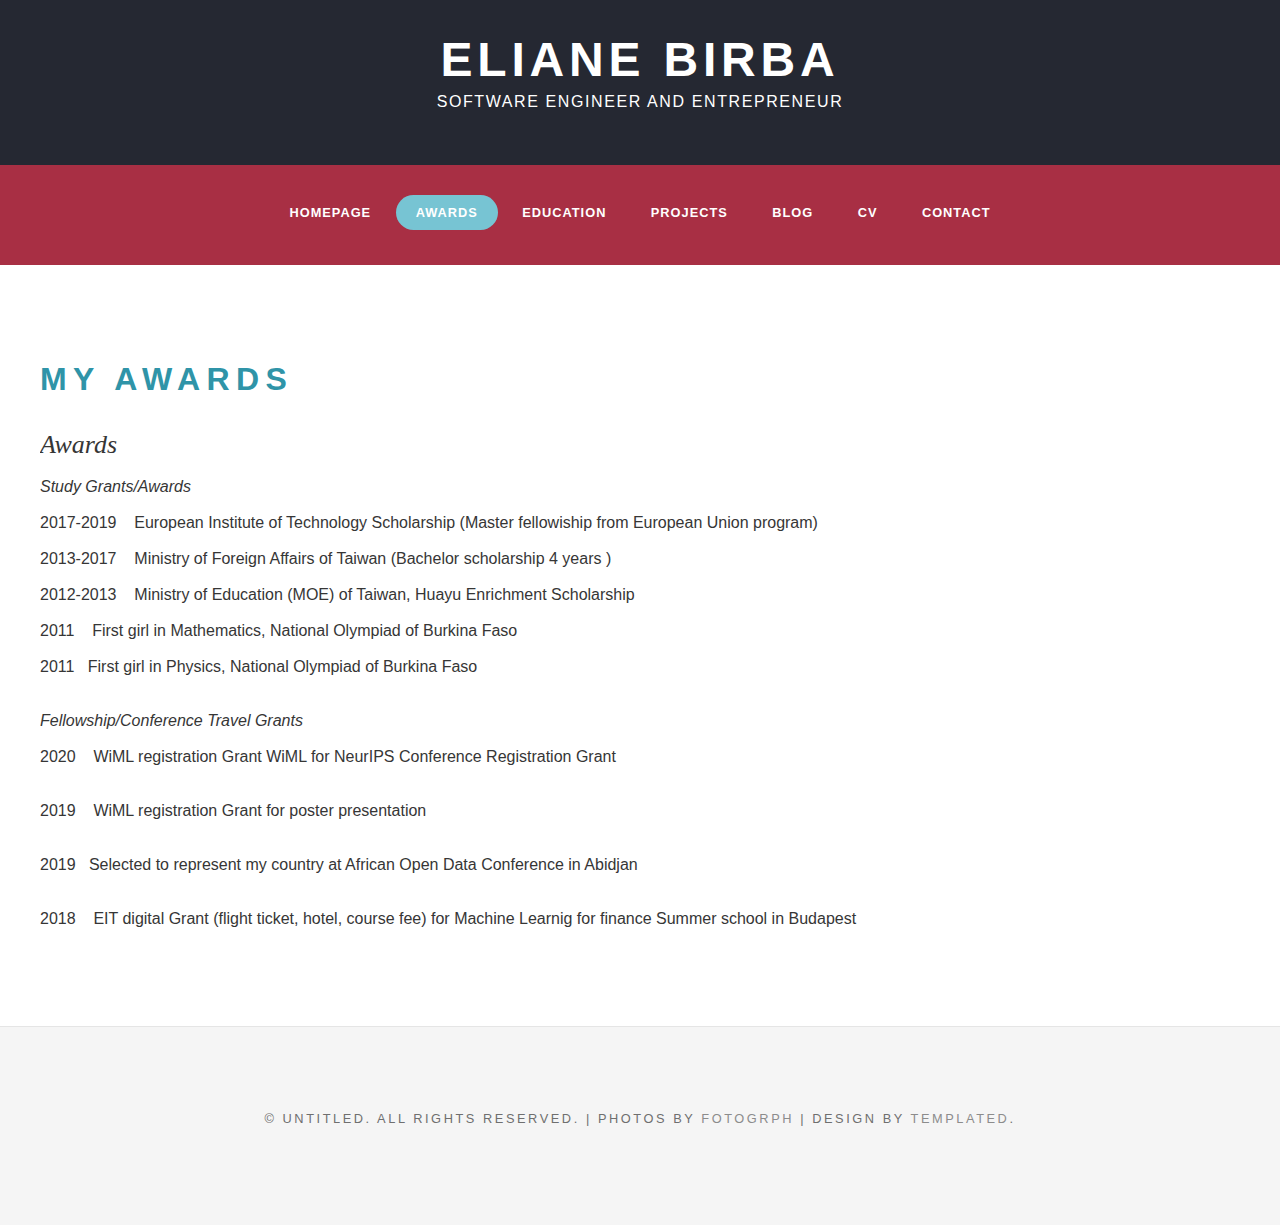
==== awards.html @ 8bf6ddc1 "Update awards.html" ====
<!DOCTYPE html PUBLIC "-//W3C//DTD XHTML 1.0 Strict//EN" "http://www.w3.org/TR/xhtml1/DTD/xhtml1-strict.dtd">
<!--
Design by TEMPLATED
http://templated.co
Released for free under the Creative Commons Attribution License

Name       : Sewing Bobbins 
Description: A two-column, fixed-width design with dark color scheme.
Version    : 1.0
Released   : 20130631

-->
<html xmlns="http://www.w3.org/1999/xhtml">
<head>
<meta http-equiv="Content-Type" content="text/html; charset=utf-8" />
<title>Eliane Birba</title>
<meta name="keywords" content="" />
<meta name="description" content="" />
<link href="default.css" rel="stylesheet" type="text/css" media="all" />
<link href="fonts.css" rel="stylesheet" type="text/css" media="all" />
<!--[if IE 6]>
<link href="default_ie6.css" rel="stylesheet" type="text/css" />
<![endif]-->
</head>
<body>
<div id="wrapper">
	<div id="header-wrapper">
		<div id="header" class="container">
			<div id="logo">
				<h1><a href="#">Eliane Birba</a></h1>
				<p>Software engineer and Entrepreneur <a href="http://templated.co" rel="nofollow"> </a></p>
			</div>
			<div id="banner"> <a href="#" class="image"><img src="images/pic01.jpg" alt="" /></a> </div>
		</div>
	</div>
	<div id="menu-wrapper">
		<div id="menu" class="container">
			<ul>
				<li ><a href="index.html">Homepage</a></li>
				<li class="current_page_item"><a href="awards.html">Awards</a></li>
				<li ><a href="education.html">Education</a></li>	
				<li ><a href="research.html">Projects</a></li>
				<li><a href="#">Blog</a></li>
				<li><a href="cv-latest.pdf">CV</a></li>
				<li><a href="#">Contact</a></li>
			</ul>
		</div>
		<!-- end #menu --> 
	</div>
	
	<div id="page" class="container">
			<div class="title">
				<h2>My awards</h2>
				<span class="byline"></span> 
			</div>
			<div class="rich-text-content common-rich-content-style has-content">
			<div><span style="font-size:16px;"><em><strong></strong></em></span><span style="font-family:old standard tt italic;"><span style="font-size:26px;"><em><strong>Awards</strong></em></span></span><span style="font-size:16px;"><em><strong></strong></em></span><br></div>
			<div><span style="font-size:16px;"><em><strong></strong></em></span><br></div>
			<div><span style="font-size:16px;"><em><strong>Study Grants/Awards</strong></em></span><br></div>
			<div><span style="font-size:16px;"><em><strong></strong></em></span><br></div>
			<!-- <div><span style="font-size:16px;"> 2021-2025&nbsp;&nbsp;&nbsp; Science Foundation Ireland Scholarship ( PhD fellowship award)</span><br></div>
						<div><span style="font-size:16px;"><em><strong></strong></em></span><br></div>-->

			<div><span style="font-size:16px;"> 2017-2019&nbsp;&nbsp;&nbsp; European Institute of Technology Scholarship (Master fellowiship from European Union program)</span><br></div>

						<div><span style="font-size:16px;"><em><strong></strong></em></span><br></div>

			<div><span style="font-size:16px;"> 2013-2017&nbsp;&nbsp;&nbsp; Ministry of Foreign Affairs of Taiwan (Bachelor scholarship 4 years )</span><br></div>
			<div><span style="font-size:16px;"><em><strong></strong></em></span><br></div>
			<div><span style="font-size:16px;"> 2012-2013&nbsp;&nbsp;&nbsp; Ministry of Education (MOE)  of Taiwan, Huayu Enrichment Scholarship </span><br></div>
						<div><span style="font-size:16px;"><em><strong></strong></em></span><br></div>
			<div><span style="font-size:16px;"> 2011&nbsp;&nbsp;&nbsp; First girl in Mathematics, National Olympiad of Burkina Faso</span><br></div>
			
						<div><span style="font-size:16px;"><em><strong></strong></em></span><br></div>
				<div><span style="font-size:16px;"> 2011&nbsp;&nbsp;&nbsp;First girl in Physics, National Olympiad of Burkina Faso</span><br></div>						<div><span style="font-size:16px;"><em><strong></strong></em></span><br></div>

						<div><span style="font-size:16px;"><em><strong></strong></em></span><br></div>

			<div><span style="font-size:16px;"><em><strong>Fellowship/Conference Travel Grants</strong></em></span><br></div>
							<div><span style="font-size:16px;"><em><strong></strong></em></span><br></div>
<div><span style="font-size:16px;"> 2020&nbsp;&nbsp;&nbsp; WiML registration Grant WiML for NeurIPS Conference Registration Grant</span><br></div>						<div><span style="font-size:16px;"><em><strong></strong></em></span><br></div>

					<div><span style="font-size:16px;"><em><strong></strong></em></span><br></div>
<div><span style="font-size:16px;">2019 &nbsp;&nbsp;&nbsp;WiML registration Grant for poster presentation </span><br></div>						<div><span style="font-size:16px;"><em><strong></strong></em></span><br></div>
					<div><span style="font-size:16px;"><em><strong></strong></em></span><br></div>
<div><span style="font-size:16px;"> 2019&nbsp;&nbsp;&nbsp;Selected to represent my country at African Open Data Conference in Abidjan </span><br></div>						<div><span style="font-size:16px;"><em><strong></strong></em></span><br></div>
					<div><span style="font-size:16px;"><em><strong></strong></em></span><br></div>
<div><span style="font-size:16px;">2018 &nbsp;&nbsp;&nbsp;EIT digital Grant (flight ticket, hotel, course fee) for  Machine Learnig for finance Summer school in Budapest
 </span><br></div>						<div><span style="font-size:16px;"><em><strong></strong></em></span><br></div>

		</div>
		
	</div>
	

</div>

</div>
<div id="copyright" class="container">
	<p>&copy; Untitled. All rights reserved. | Photos by <a href="http://fotogrph.com/">Fotogrph</a> | Design by <a href="http://templated.co" rel="nofollow">TEMPLATED</a>.</p>
</div>
</body>
</html>
---- default.css ----
html, body {
	height: 100%;
}

body {
	margin: 0px;
	padding: 0px;
		background: rgba(0,0,0,.04);
	font-family: 'Source Sans Pro', sans-serif;
	font-size: 12pt;
	font-weight: 300;
	color: #363636;
}


h1, h2, h3 {
	margin: 0;
	padding: 0;
}

p, ol, ul {
	margin-top: 0px;
}

p {
	line-height: 190%;
}

strong {
}

a {
	color: #171717;
}

a:hover {
	text-decoration: none;
}

a img {
	border: none;
}

	.image
	{
		display: inline-block;
	}
	
		.image img
		{
			display: block;
			width: 100%;
		}

	.image-full
	{
		display: block;
		width: 100%;
		margin: 0 0 2em 0;
	}
	
	.image-left
	{
		float: left;
		margin: 0 2em 2em 0;
	}
	
	.image-centered
	{
		display: block;
		margin: 0 0 2em 0;
	}

		.image-centered img
		{
			margin: 0 auto;
			width: auto;
		}

hr {
	display: none;
}


/*********************************************************************************/
/* List Styles                                                                   */
/*********************************************************************************/

	ul.style1
	{
		margin: 0;
		padding: 0;
		list-style: none;
	}
	
	ul.style1 li
	{
		border-top: 1px solid rgba(0,0,0,.1);
		padding: 0.80em 0;
	}
	
	ul.style1 li:first-child
	{
		border-top: 0;
		padding-top: 0;
	}

	ul.style2
	{
		margin: 0;
		padding: 0;
		list-style: none;
	}
	
	ul.style2 li
	{
		border-top: 1px solid rgba(0,0,0,.1);
		padding: 0.80em 0;
	}
	
	ul.style2 li:first-child
	{
		border-top: 0;
		padding-top: 0;
	}

/*********************************************************************************/
/* Social Icon Styles                                                            */
/*********************************************************************************/

	ul.contact
	{
		margin: 0;
		padding: 1.5em 0em 2.5em 0em;
		list-style: none;
	}
	
	ul.contact li
	{
		display: inline-block;
		padding: 0em 0.30em;
		font-size: 1em;
	}
	
	ul.contact li span
	{
		display: none;
		margin: 0;
		padding: 0;
	}
	
	ul.contact li a
	{
		color: #FFF;
	}
	
	ul.contact li a:before
	{
		display: inline-block;
		background: #3f3f3f;
		width: 40px;
		height: 40px;
		line-height: 40px;
		border-radius: 20px;
		text-align: center;
		color: #FFFFFF;
	}
	
	ul.contact li a.icon-twitter:before { background: #2DAAE4; }
	ul.contact li a.icon-facebook:before { background: #39599F; }
	ul.contact li a.icon-dribbble:before { background: #C4376B;	}
	ul.contact li a.icon-tumblr:before { background: #31516A; }
	ul.contact li a.icon-rss:before { background: #F2600B; }


/*********************************************************************************/
/* Heading Titles                                                                */
/*********************************************************************************/

	.title
	{
		margin-bottom: 2em;
		text-transform: uppercase;
	}

	.title h2
	{
		letter-spacing: 0.20em;
		font-weight: 700;
		font-size: 2em;
		color: #2F94A8;
	}
	
	.title .byline
	{
		letter-spacing: 0.15em;
		text-transform: uppercase;
		font-weight: 400;
		font-size: 0.90em;
		color: #6F6F6F;
	}

/** WRAPPER */

#wrapper {
		border-bottom: 1px solid rgba(0,0,0,.1);
	background: #FFFFFF url(images/bg01.png) repeat;
}

#footer-wrapper
{
		border-bottom: 1px solid rgba(0,0,0,.1);
}

.container {
	width: 1200px;
	margin: 0px auto;
}

.clearfix {
	clear: both;
}


/*********************************************************************************/
/* Wrappers                                                                      */
/*********************************************************************************/

#header-wrapper
{
	overflow: hidden;
	background: #252832;
}


/*********************************************************************************/
/* Header                                                                        */
/*********************************************************************************/

	#header 
	{
		position: relative;
		overflow: hidden;
		text-align: center;
	}

/*********************************************************************************/
/* Logo                                                                          */
/*********************************************************************************/

	#logo 
	{
		width: 500px;
		margin: 0 auto;
		padding: 2em 0em;
		text-transform: uppercase;
	}
	
	#logo h1
	{
		letter-spacing: 0.10em;
		font-size: 3em;
		color: #FFF;
	}
	
	#logo p 
	{
		letter-spacing: 0.10em;
		color: #FFF;
	}
	
	#logo a 
	{
		text-decoration: none;
		color: #FFF;
	}

/*********************************************************************************/
/* Banner                                                                        */
/*********************************************************************************/

	#banner 
	{
		position: absolute;
		left: 0;
		overflow: hidden;
		z-index: 1;
	}
	
	#banner .image
	{
		border: 5px solid #FFFFFF;
	}
	

/** MENU */

#menu-wrapper
{
	background: #a82f44;
}

#menu {
	overflow: hidden;
	height: 100px;
}

#menu ul {
	margin: 0;
	padding: 30px 0px 0px 0px;
	list-style: none;
	line-height: normal;
	text-align: center;
}

#menu li {
	display: inline-block;
}

#menu a {
	display: block;
	letter-spacing: 1px;
	padding: 10px 20px;
	text-decoration: none;
	text-align: center;
	text-transform: uppercase;
	font-size: 0.80em;
	font-weight: 600;
	border: none;
	color: #FFF;
}

#menu a:hover, #menu .current_page_item a {
	text-decoration: none;
}

#menu .current_page_item a {
	border-radius: 20px;
	background: #77C4D3;
}

/** PAGE */

#page
{
	position: relative;
	overflow: hidden;
	padding: 6em 0em 5em 0em;
}

/** CONTENT */

#content
{
	float: right;
	width: 790px;
}

/*********************************************************************************/
/* Sidebar                                                                       */
/*********************************************************************************/

	#sidebar
	{
		float: left;
		width: 345px;
	}
	
	#sidebar .title h2
	{
		font-size: 1.6em;
	}
	
	#sidebar .box1
	{
		margin-bottom: 3em;
	}


/*********************************************************************************/
/* Copyright                                                                     */
/*********************************************************************************/

	#copyright
	{
		overflow: hidden;
		padding: 5em 0em;
		text-align: center;
	}
	
	#copyright p
	{
		letter-spacing: 0.20em;
		text-align: center;
		text-transform: uppercase;
		font-size: 0.80em;
		color: #6F6F6F;
	}
	
	#copyright a
	{
		text-decoration: none;
		color: #8C8C8C;
	}

/*********************************************************************************/
/* Welcome                                                                       */
/*********************************************************************************/

	#welcome
	{
		overflow: hidden;
		padding: 5em 0em;
		border-bottom: 1px solid #E5E5E5;
		text-align: center;
	}
	
	#welcome h2
	{
		letter-spacing: 0.20em;
		text-transform: uppercase;
		font-size: 2.6em;
	}
	
	#welcome p
	{
		font-size: 1.3em;
	}

	#welcome .byline
	{
		display: block;
		padding: 0em 0em 1.5em 0em;
		letter-spacing: 0.15em;
		text-transform: uppercase;
		font-weight: 400;
		font-size: 1.2em;
		color: #6F6F6F;
	}

/*********************************************************************************/
/* Portfolio                                                                     */
/*********************************************************************************/

	#portfolio-wrapper
	{
		padding: 6em 0em;
		text-align: center;
		border-bottom: 1px solid rgba(0,0,0,.1);
	}
	
	#portfolio
	{
		overflow: hidden;
	}
	
	#portfolio .title h2
	{
		font-size: 1.2em;
		color: #2F94A8;
	}

	#portfolio .byline
	{
		font-size: 1em;
		color: #EEA7C1;
	}
	
	#column1,
	#column2,
	#column3,
	#column4
	{
		width: 482px;
	}
	
	#column1,
	#column2
	{
		float: left;
		margin-right: 24px;
	}
	
	#column3
	{
		float: left;
	}
	
	#column4
	{
		float: right;
	}
	
/*********************************************************************************/
/* Button Style                                                                  */
/*********************************************************************************/

	.button
	{
		display: inline-block;
		margin-top: 1.5em;
		padding: 0.50em 3em 0.50em 2em;
		background: #2F94A8;
		letter-spacing: 0.20em;
		text-decoration: none;
		text-transform: uppercase;
		font-weight: 400;
		border-radius: 30px;
		font-size: 0.90em;
		color: #FFF;
	}
	
		.button:before
		{
			display: inline-block;
			width: 40px;
			height: 40px;
			line-height: 40px;
			border-radius: 20px;
			text-align: center;
			color: #FFF;
		}

/*********************************************************************************/
/* Footer                                                                        */
/*********************************************************************************/
	
	#footer-wrapper
	{
		overflow: hidden;
		padding: 5em 0em;
		border-top: 1px solid rgba(0,0,0,.1);
	}

	#footer
	{
		color: #ADADAD;
	}
	
	#footer .title h2
	{
		font-weight: 400;
		font-size: 1.2em;
		color: #FFF;
	}

	#footer .title
	{
		border-color: #2D2926 !important;
	}
	
	#footer .style1 li
	{
		border-color: #2D2926 !important;
	}
	
	#footer .style1 a
	{
		letter-spacing: 0.10em;
		font-size:1em;
		color: #B1B1B1;
	}
	
	#box1
	{
		float: left;
		width: 354px;
		margin-right: 24px;
		padding-right: 30px;
	}
	
	#box2
	{
		float: left;
		width: 354px;
		margin-left: 24px;
		padding-right: 30px;
	}
	
	#box3
	{
		float: right;
		width: 344px;
		padding-left: 40px;
	}
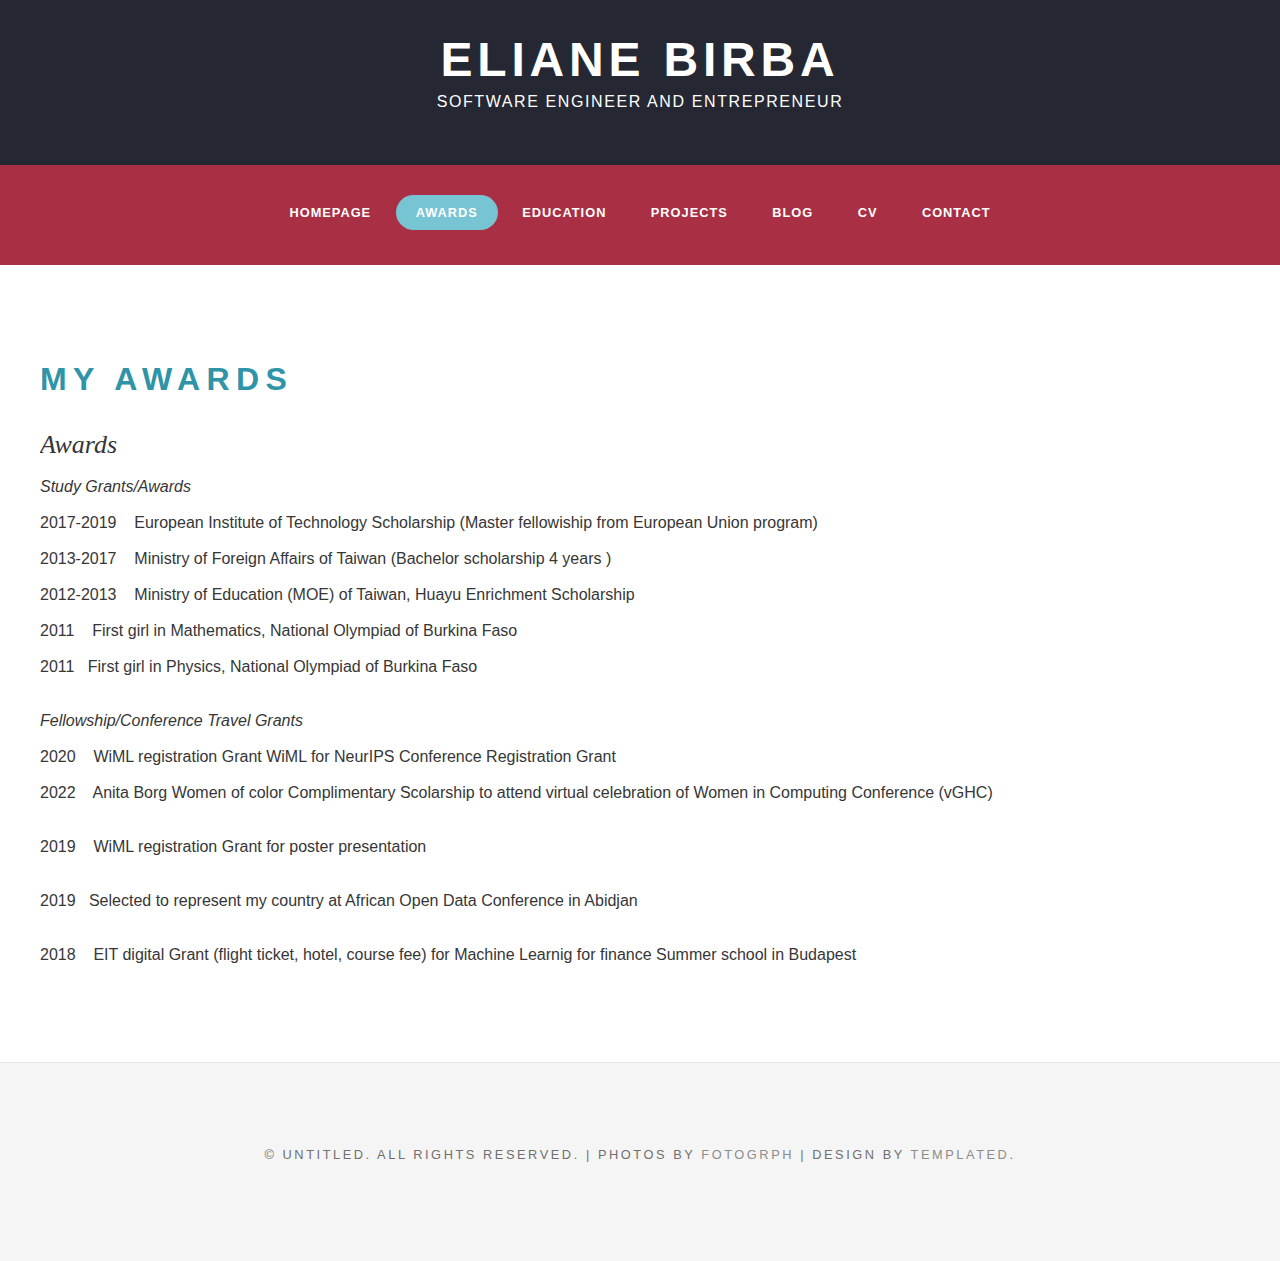
==== commit 0b09e7d1: "Update awards.html" ====
--- a/awards.html
+++ b/awards.html
@@ -78,7 +78,9 @@
 
 			<div><span style="font-size:16px;"><em><strong>Fellowship/Conference Travel Grants</strong></em></span><br></div>
 							<div><span style="font-size:16px;"><em><strong></strong></em></span><br></div>
-<div><span style="font-size:16px;"> 2020&nbsp;&nbsp;&nbsp; WiML registration Grant WiML for NeurIPS Conference Registration Grant</span><br></div>						<div><span style="font-size:16px;"><em><strong></strong></em></span><br></div>
+				<div><span style="font-size:16px;"> 2020&nbsp;&nbsp;&nbsp; WiML registration Grant WiML for NeurIPS Conference Registration Grant</span><br></div>						<div><span style="font-size:16px;"><em><strong></strong></em></span><br></div>
+
+<div><span style="font-size:16px;"> 2022&nbsp;&nbsp;&nbsp;  Anita Borg Women of color Complimentary Scolarship to attend virtual celebration of Women in Computing Conference (vGHC)</span><br></div>						<div><span style="font-size:16px;"><em><strong></strong></em></span><br></div>
 
 					<div><span style="font-size:16px;"><em><strong></strong></em></span><br></div>
 <div><span style="font-size:16px;">2019 &nbsp;&nbsp;&nbsp;WiML registration Grant for poster presentation </span><br></div>						<div><span style="font-size:16px;"><em><strong></strong></em></span><br></div>
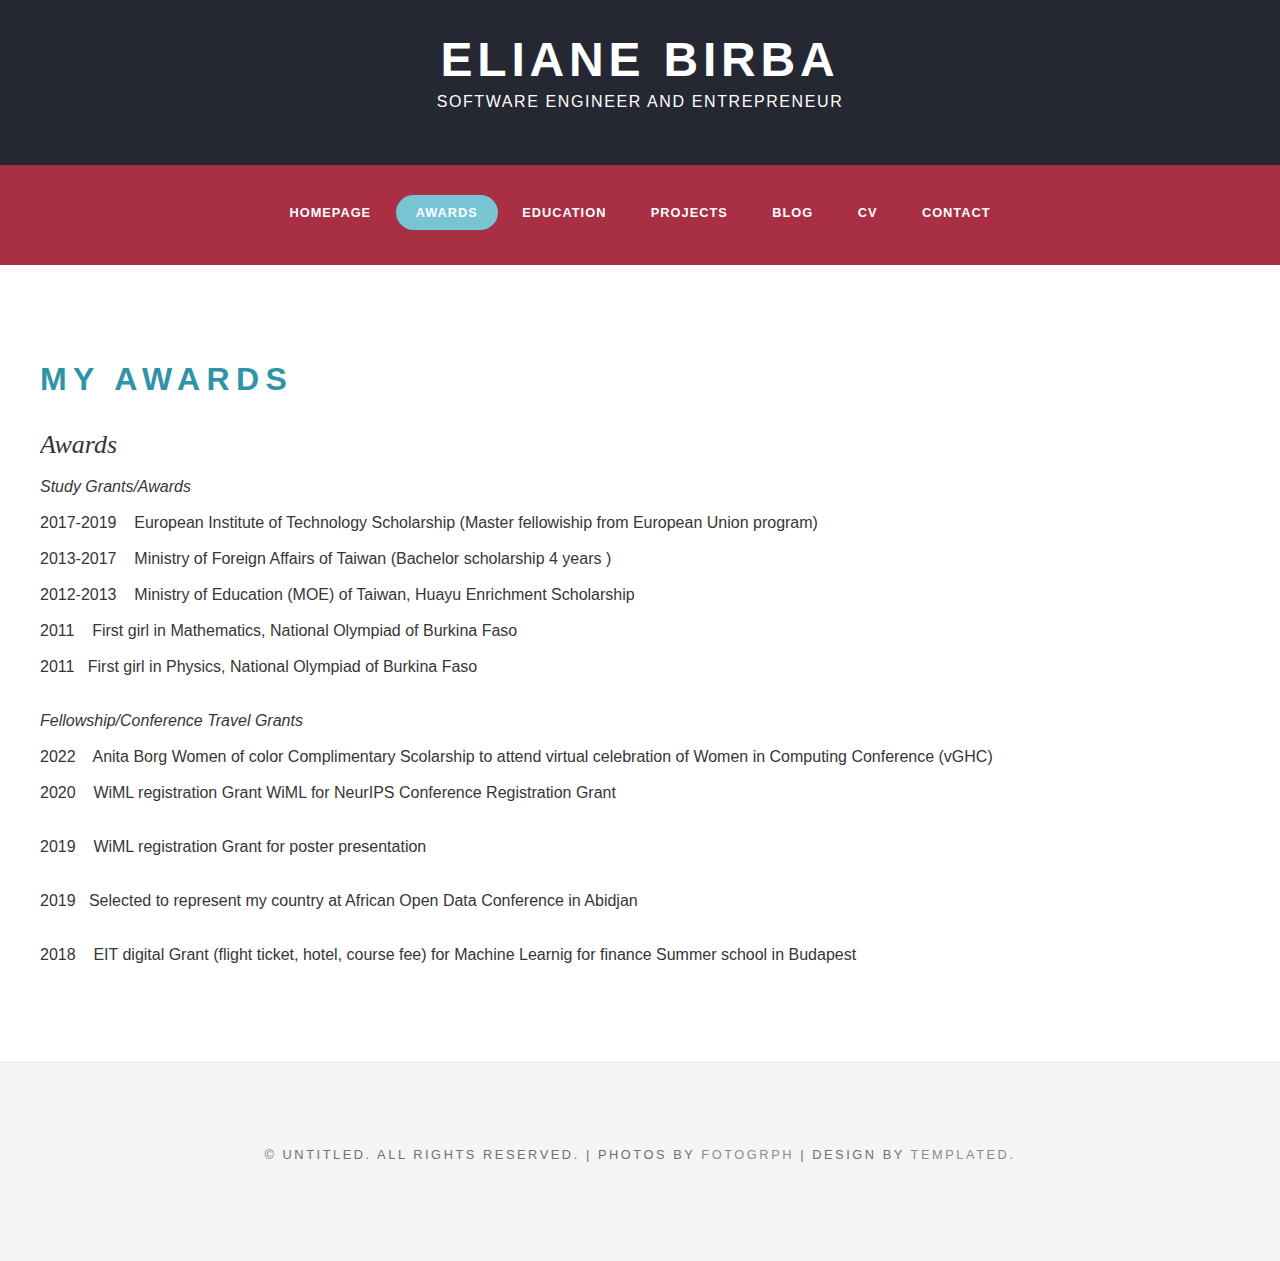
==== commit a18b160f: "Update awards.html" ====
--- a/awards.html
+++ b/awards.html
@@ -78,9 +78,10 @@
 
 			<div><span style="font-size:16px;"><em><strong>Fellowship/Conference Travel Grants</strong></em></span><br></div>
 							<div><span style="font-size:16px;"><em><strong></strong></em></span><br></div>
+				<div><span style="font-size:16px;"> 2022&nbsp;&nbsp;&nbsp;  Anita Borg Women of color Complimentary Scolarship to attend virtual celebration of Women in Computing Conference (vGHC)</span><br></div>						<div><span style="font-size:16px;"><em><strong></strong></em></span><br></div>
+
 				<div><span style="font-size:16px;"> 2020&nbsp;&nbsp;&nbsp; WiML registration Grant WiML for NeurIPS Conference Registration Grant</span><br></div>						<div><span style="font-size:16px;"><em><strong></strong></em></span><br></div>
 
-<div><span style="font-size:16px;"> 2022&nbsp;&nbsp;&nbsp;  Anita Borg Women of color Complimentary Scolarship to attend virtual celebration of Women in Computing Conference (vGHC)</span><br></div>						<div><span style="font-size:16px;"><em><strong></strong></em></span><br></div>
 
 					<div><span style="font-size:16px;"><em><strong></strong></em></span><br></div>
 <div><span style="font-size:16px;">2019 &nbsp;&nbsp;&nbsp;WiML registration Grant for poster presentation </span><br></div>						<div><span style="font-size:16px;"><em><strong></strong></em></span><br></div>
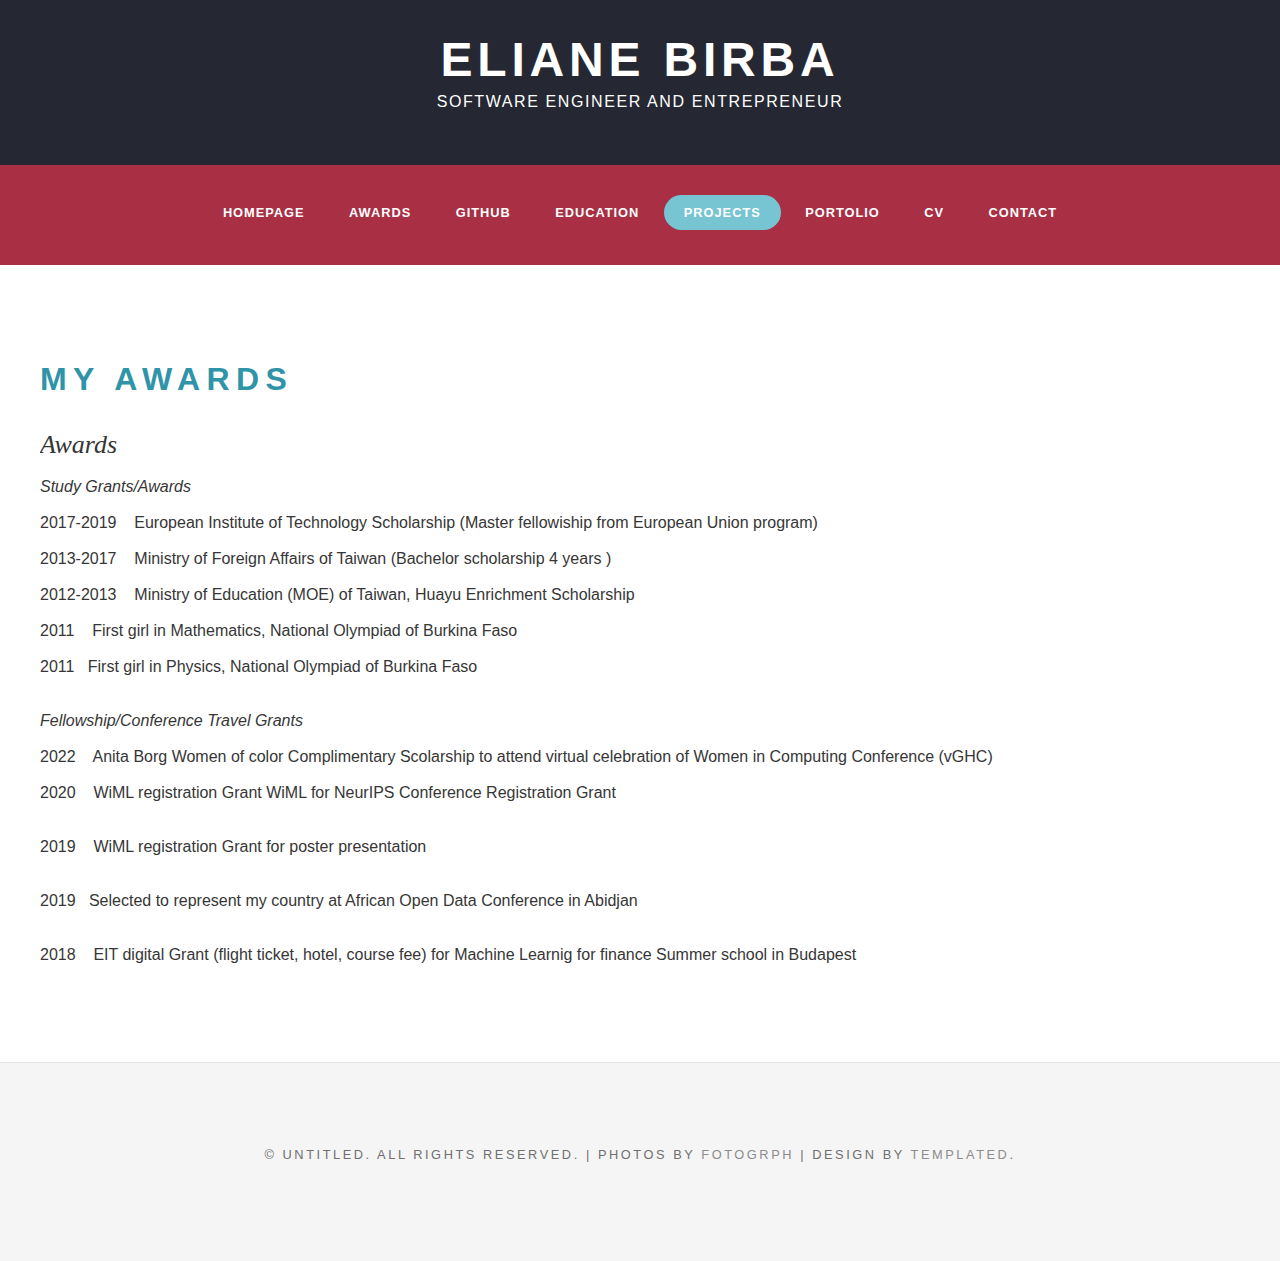
==== commit 7bfe90b5: "Update awards.html" ====
--- a/awards.html
+++ b/awards.html
@@ -37,12 +37,14 @@
 		<div id="menu" class="container">
 			<ul>
 				<li ><a href="index.html">Homepage</a></li>
-				<li class="current_page_item"><a href="awards.html">Awards</a></li>
-				<li ><a href="education.html">Education</a></li>	
-				<li ><a href="research.html">Projects</a></li>
-				<li><a href="#">Blog</a></li>
-				<li><a href="cv-latest.pdf">CV</a></li>
+				<li><a href="awards.html">Awards</a></li>
+				<li><a href="https://github.com/delwende">Github</a></li>
+				<li><a href="education.html">Education</a></li>	
+				<li class="current_page_item"><a href="research.html">Projects</a></li>
+				<li><a href="portolio.pdf">Portolio</a></li>
+				<li><a href="BirbaDEliane-myCV.pdf">CV</a></li>
 				<li><a href="#">Contact</a></li>
+
 			</ul>
 		</div>
 		<!-- end #menu --> 
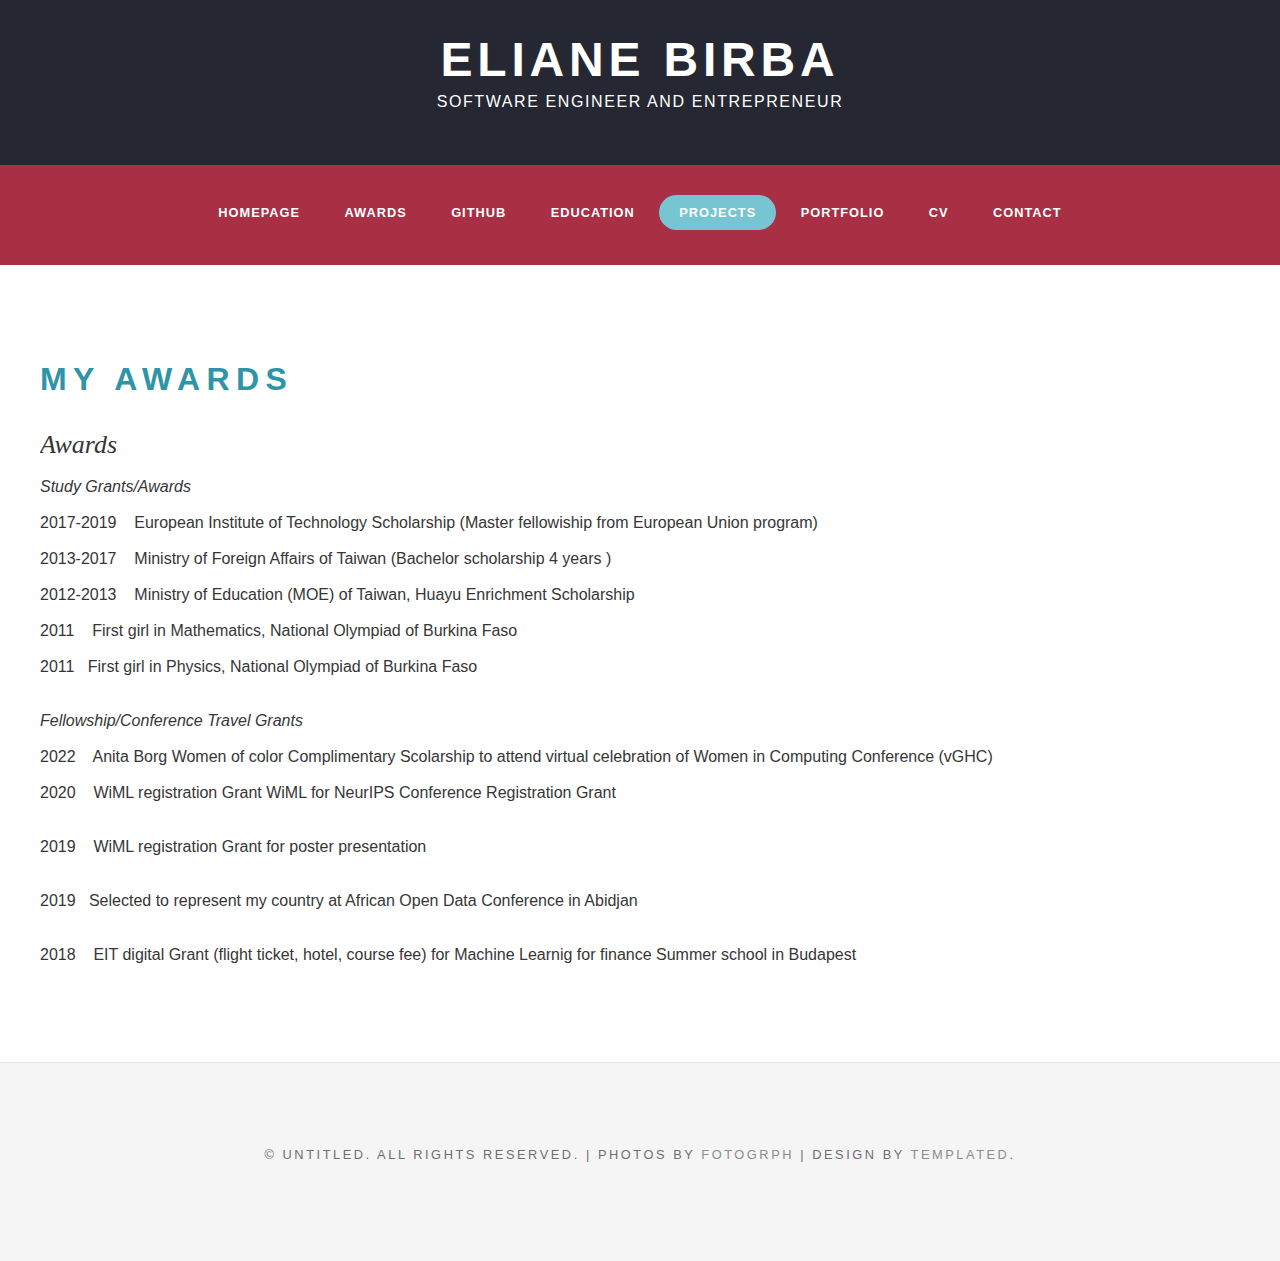
==== commit 352ff4d5: "Update awards.html" ====
--- a/awards.html
+++ b/awards.html
@@ -41,7 +41,7 @@
 				<li><a href="https://github.com/delwende">Github</a></li>
 				<li><a href="education.html">Education</a></li>	
 				<li class="current_page_item"><a href="research.html">Projects</a></li>
-				<li><a href="portolio.pdf">Portolio</a></li>
+				<li><a href="portolio.pdf">Portfolio</a></li>
 				<li><a href="BirbaDEliane-myCV.pdf">CV</a></li>
 				<li><a href="#">Contact</a></li>
 
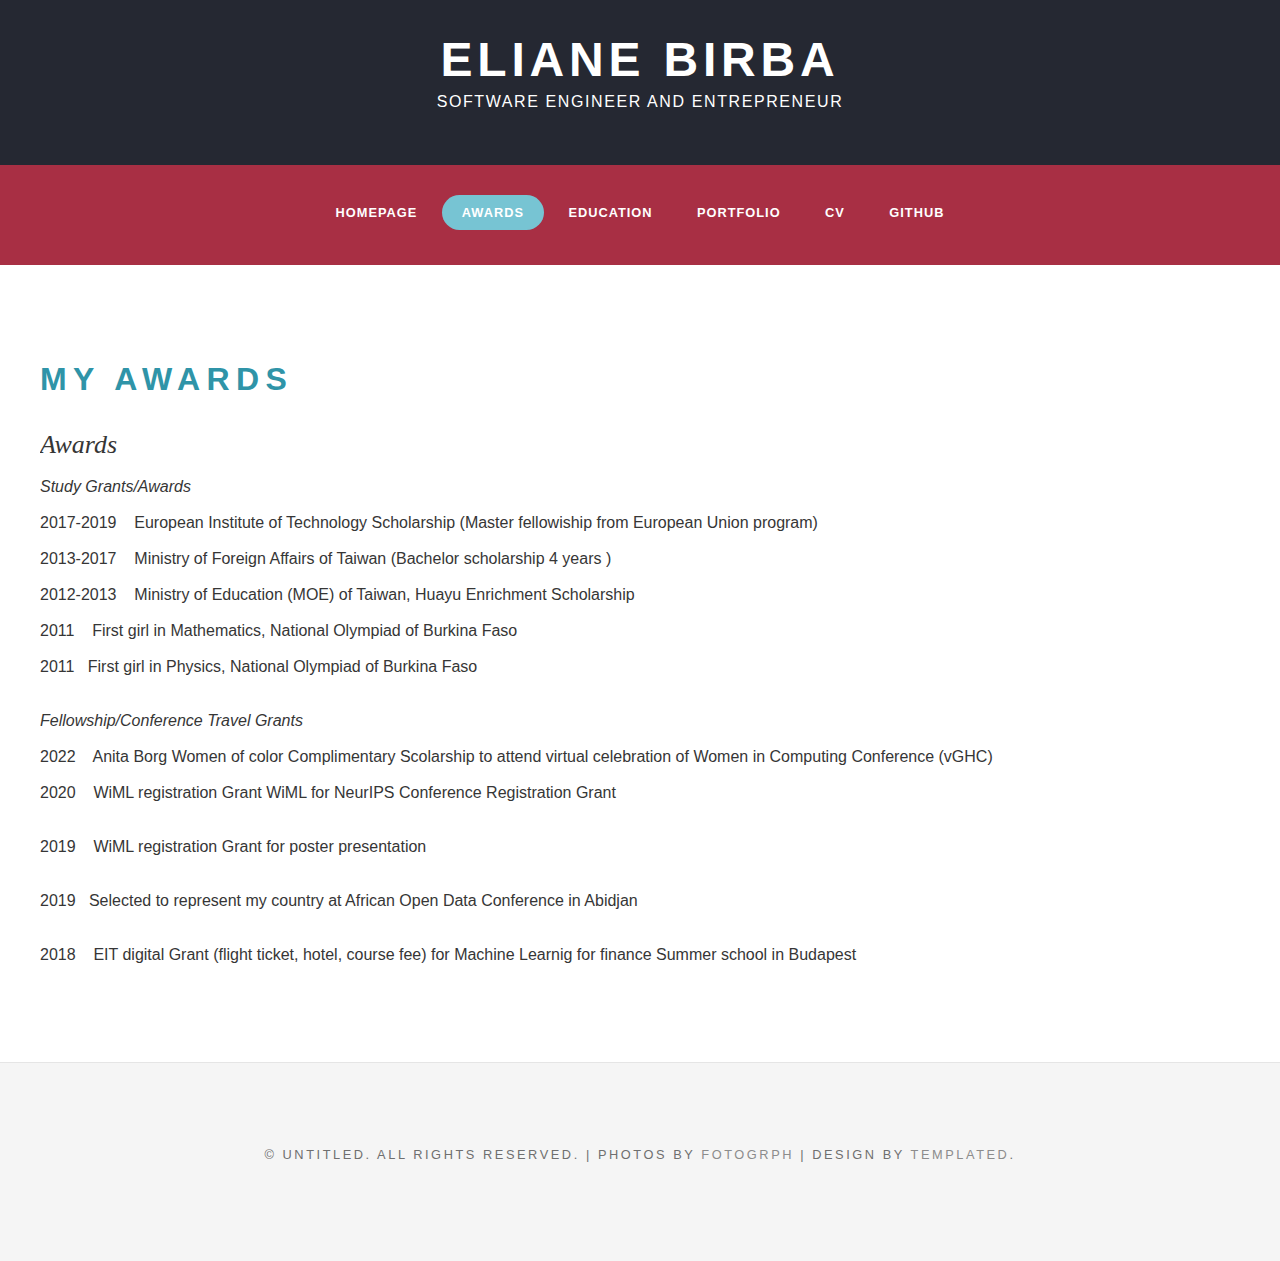
==== commit 7d010689: "Add files via upload" ====
--- a/awards.html
+++ b/awards.html
@@ -37,13 +37,11 @@
 		<div id="menu" class="container">
 			<ul>
 				<li ><a href="index.html">Homepage</a></li>
-				<li><a href="awards.html">Awards</a></li>
+				<li class="current_page_item"><a href="awards.html">Awards</a></li>
+				<li><a href="education.html">Education</a></li>	
+				<li ><a href="research.html">Portfolio</a></li>
+				<li><a href="BirbaDEliane-myCV.pdf">CV</a></li>
 				<li><a href="https://github.com/delwende">Github</a></li>
-				<li><a href="education.html">Education</a></li>	
-				<li class="current_page_item"><a href="research.html">Projects</a></li>
-				<li><a href="portolio.pdf">Portfolio</a></li>
-				<li><a href="BirbaDEliane-myCV.pdf">CV</a></li>
-				<li><a href="#">Contact</a></li>
 
 			</ul>
 		</div>
